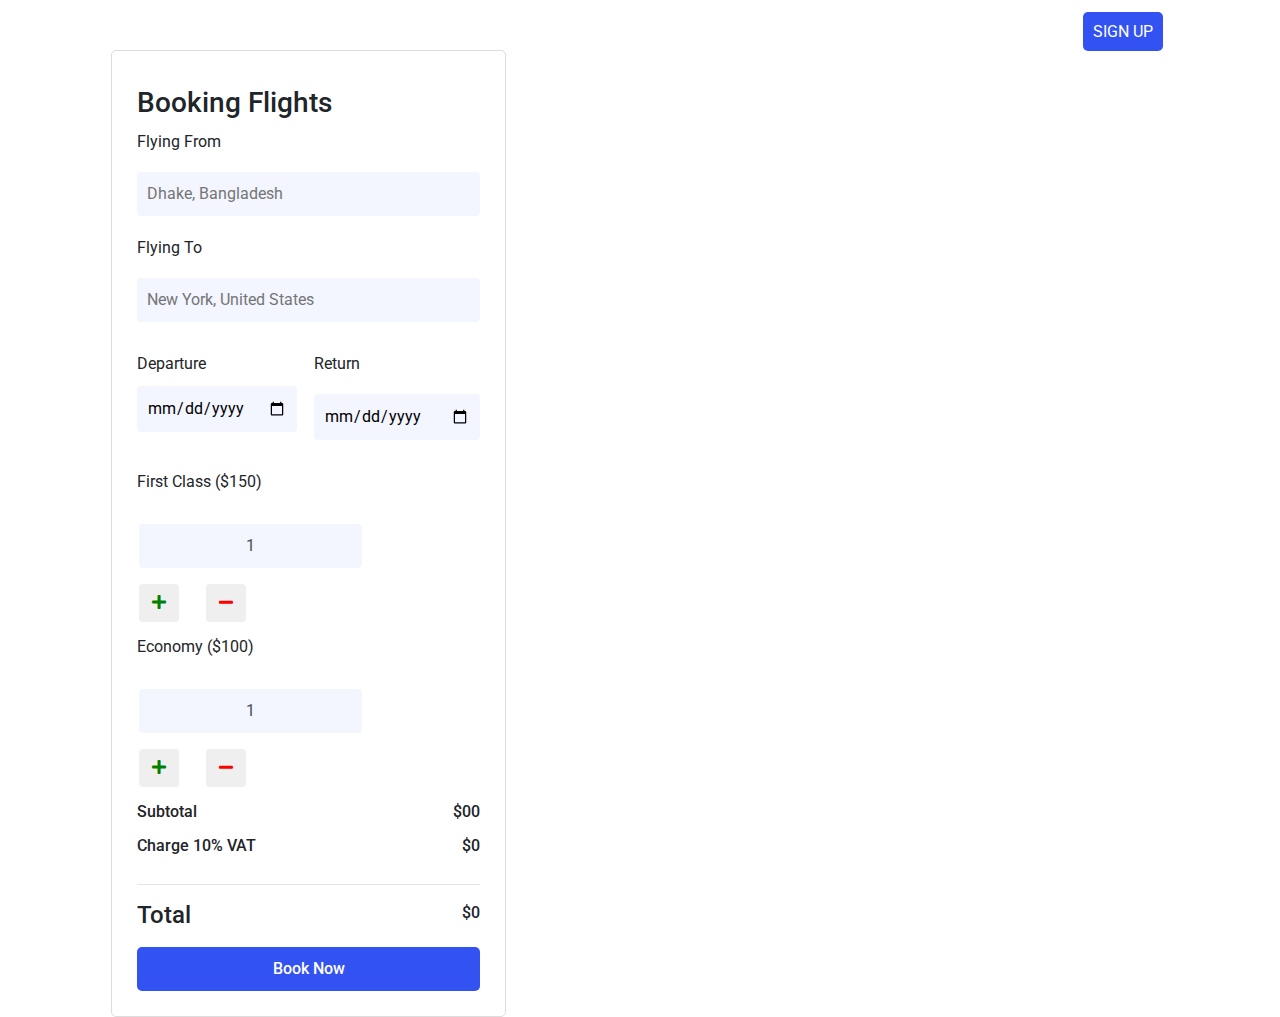
==== index.html @ 7e7ecfef "first push" ====
<!DOCTYPE html>
<html lang="en">

<head>
    <meta charset="UTF-8">
    <meta name="viewport" content="width=device-width, initial-scale=1.0">
    <title>Flight Booking</title>
    <!-- Fonts -->
    <link rel="preconnect" href="https://fonts.gstatic.com">
    <link href="https://fonts.googleapis.com/css2?family=Bebas+Neue&family=Roboto:wght@400;500;700&display=swap"
        rel="stylesheet">
        <link rel="stylesheet" href="https://maxcdn.bootstrapcdn.com/bootstrap/4.0.0/css/bootstrap.min.css">
        <link href="https://cdnjs.cloudflare.com/ajax/libs/font-awesome/5.11.2/css/all.css" rel="stylesheet" />
    <!-- Stylesheet -->
    <link rel="stylesheet" href="style.css">
</head>

<body>
    <!--Header and Menu Section-->
    <header class="container">
        <nav>
            <ul>
                <li><a href="#">Home</a></li>
                <li><a href="#">About Us</a></li>
                <li><a href="#">Contact</a></li>
                <li><a class="active" href="#">Sign Up</a></li>
            </ul>
        </nav>
    </header>

    <!--Booking Section-->
    <main class="main-content container">
        <div class="booking-form">
            <h3>Booking Flights</h3>
            <div class="input-group">
                <label for="">Flying From</label>
                <input class="inp-style" type="text" name="" placeholder="Dhake, Bangladesh">
            </div>
            <div class="input-group">
                <label for="">Flying To</label>
                <input class="inp-style" type="text" name="" placeholder="New York, United States">
            </div>
            <div class="inputs">
                <div class="input-group">
                    <label" for="">Departure</label>
                    <input class="inp-style" type="date" name="">
                </div>
                <div class="input-group">
                    <label for="">Return</label>
                    <input class="inp-style" type="date" name="">
                </div>
            </div>
            <div class="input-group f-class">
                <div>
                    <label for="">First Class ($150)</label>
                    <!-- <input class="inp-style inp-width" type="number" name=""> -->
                </div>
                <div class="plus-minus-btn">
                    
                    <input id="firstClass-count" type="text" class="form-control text-center" value="1">
                    <button onclick="handleTicketChange('firstClass', true)" class="btn btn-default"><i class="fas fa-plus "></i></button>
                    <button onclick="handleTicketChange('firstClass', false)" class="btn btn-default"><i class="fas fa-minus"></i></button>
                </div>
                <!-- <h5 id="phone-total">$1219</h5> -->
                
            </div>
            
            <div class="input-group f-class">
                <div>
                    <label for="">Economy ($100)</label>
                    <!-- <input class="inp-style inp-width" type="number" name=""> -->
                </div>
                <div class="plus-minus-btn">
                    
            
                        
                        <input id="ecoClass-count" type="text" class="form-control text-center pos" value="1">
                        <button onclick="handleTicketChange('ecoClass', true)" class="btn btn-default"><i class="fas fa-plus"></i></button>
                        <button onclick="handleTicketChange('ecoClass', false)" class="btn btn-default"><i class="fas fa-minus"></i></button>
                    
                </div>
                <!-- <h5 id="case-total">$59</h5> -->
            </div>
            <div class="calculations">
                <div class="amount">
                    <div class="left">
                        <p>Subtotal</p>
                    </div>
                    <div class="right">
                        <p id="total-price">$00</p>
                    </div>
                </div>

                <div class="amount">
                    <div class="left">
                        <p>Charge 10% VAT</p>
                    </div>
                    <div class="right">
                        <p id="vat-amount">$0</p>
                    </div>
                </div>
                <hr>
                <div class="amount">
                    <div class="left">
                        <h4>Total</h4>
                    </div>
                    <div class="right">
                        <p id="grand-total">$0</p>
                    </div>
                </div>
            </div>
            <button class="btn-style">Book Now</button>
        </div>

        <div class="booking-content">
            <h1>discover <br> around the world</h1>
            <p>Lorem ipsum dolor sit amet consectetur adipisicingelit. Provident voluptatibus quam fuga laborumalias veniam libero autem quasi maxime ullam vero nama imi dolor, architecto ab facilis eaque deserunt nobise voluptatibus quam</p>
        </div>

              <!-- JS -->
      <script>
        function handleTicketChange(ticket, isIncrease) {

            const ticketCount = getInputValue(ticket);
            let ticketNewCount = ticketCount;
            if (isIncrease == true) {
                ticketNewCount = ticketCount + 1;
            }
            if (isIncrease == false && ticketCount > 0) {
                ticketNewCount = ticketCount - 1;
            }
            document.getElementById(ticket + '-count').value = ticketNewCount;
            calculateTotal();
        }

        function calculateTotal() {
            const firstClassCount = getInputValue('firstClass');
            const ecoClassCount = getInputValue('ecoClass');

            const totalPrice = firstClassCount * 150 + ecoClassCount * 100;
            document.getElementById('total-price').innerText = '$' + totalPrice;

            const vat = Math.round(totalPrice * 0.1);
            document.getElementById('vat-amount').innerText = '$' + vat;

            const grandTotal = totalPrice + vat;
            document.getElementById('grand-total').innerText = '$' + grandTotal;
        }

        function getInputValue(ticket) {
            console.log(ticket);
            const ticketInput = document.getElementById(ticket + '-count');
            const ticketCount = parseInt(ticketInput.value);
            return ticketCount;
        }

       
    </script>
    </section>

    <!--Thank You-->
</body>

</html>
---- style.css ----
*{
    padding: 0;
    margin: 0;
    box-sizing: border-box;
    text-decoration: none;
    list-style-type: none;
}
body{
    font-family: 'Roboto', sans-serif;
    background:url("images/bg.png");
    background-repeat: no-repeat;
    background-position: center center;
    background-attachment: scroll;
    background-size: cover;
}

nav{
    height: 50px;
    width: 100%;
    padding: 20px 0;
}
.container{
    width: 1200px;
    max-width: 85%;
    margin: 0 auto;
}
nav ul{
    display: flex;
    justify-content: flex-end;
    margin: 0px 6px;
}
nav ul li a{
    color: #fff;
    padding: 10px;
    text-transform: uppercase;
}
nav ul li a:hover, a.active{
    background-color: #3352F2;
    border-radius: 5px;
}
.main-content{
    display: grid;
    grid-template-columns: 2fr 3fr;
    gap: 70px;
    align-items: center;
}
.booking-form{
    background-color: #fff;
    border: 1px solid #ddd;
    padding: 25px;
    border-radius: 5px;
    float: left;
}
.booking-form h3{
    margin: 10px 0px;
}
.booking-form  .input-group{
    margin: 10px 0;
}
.f-class{
    display: flex;
    justify-content: space-between;
    align-items: center;
}
.inp-width{
    min-width: 300px;
}
.plus-minus-btn{
    color: #3352F2;
    font-size: 30px;
    padding: 2px;
    margin-top: 10px;
    word-spacing: 20px;
}
.booking-form  .calculations{
    margin: 10px 0;
}
.booking-form  .calculations p{
    font-weight: 500;
    margin-bottom: 10px;
}
.booking-form input{
    width: 100%;
    display: block;
    padding: 10px;
    border-radius: 5px;
    border: none;
    background: #F3F5FF;
    border-radius: 4px;
    margin: 10px 0;
}
.booking-form .inputs{
    display: grid;
    grid-template-columns: 1fr 1fr;
    gap: 10px;
}
.booking-content{
    color: #fff;
    width: 80%;
}
.booking-content h1{
    font-size: 70px;
    text-transform: uppercase;
    font-family: 'Bebas Neue', cursive;
    font-weight: 400;
    margin-bottom: 25px;
}

.btn-style{
    display: block;
    width: 100%;
    padding: 10px;
    border-radius: 5px;
    border: none;
    color: #fff;
    font-weight: 500;
    background-color:  #3352F2;
}
.amount{
    display: flex;
    justify-content: space-between;
}

.plus-minus-btn{
    float: left;
}
.pos{
    position: relative;
}
.fa-plus{
    color: green;
}
.fa-minus{
    color:red;
}
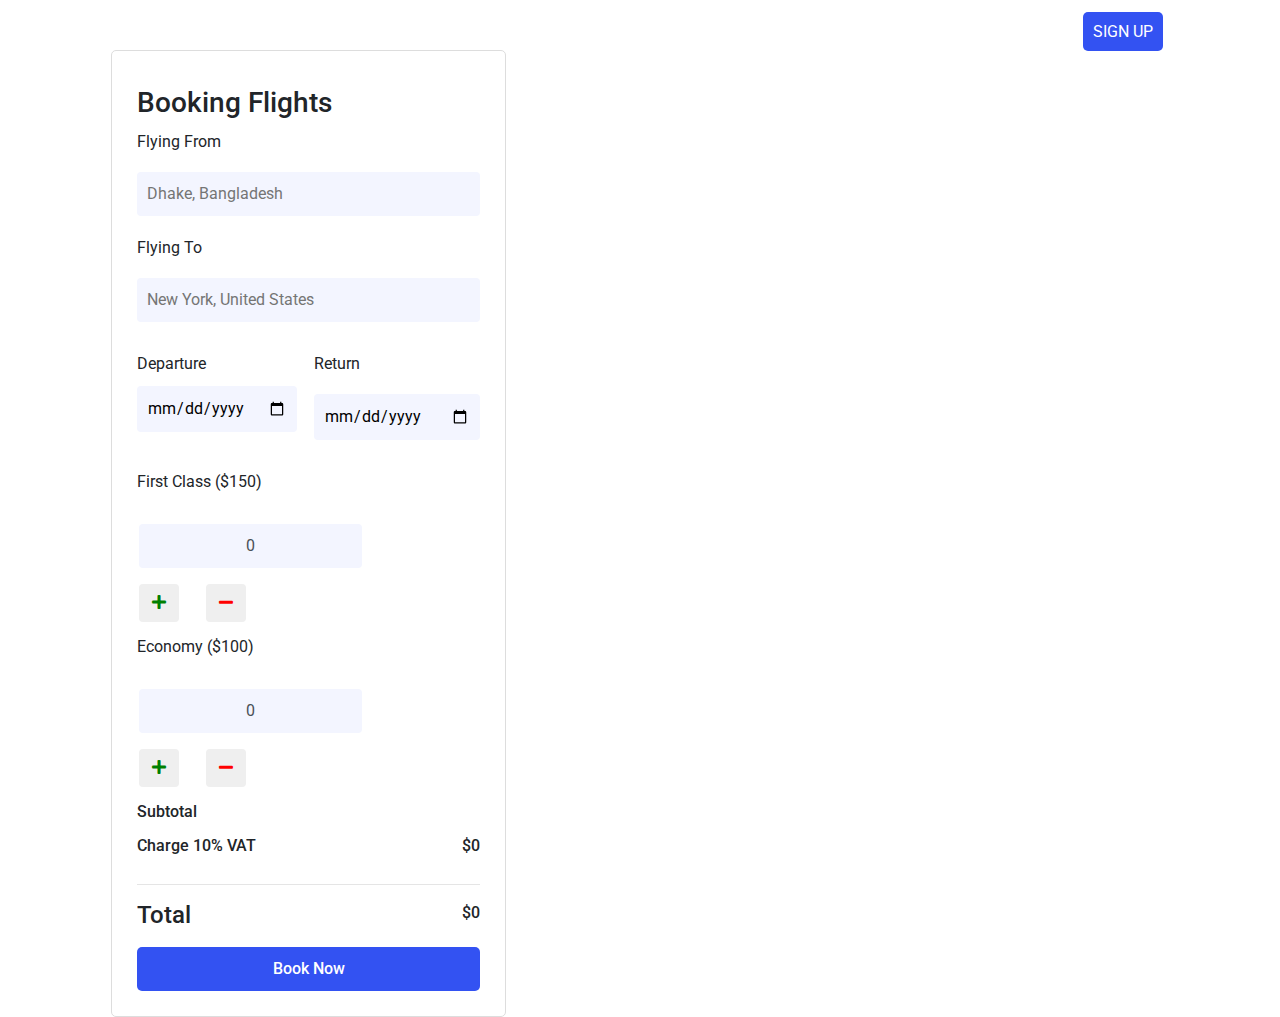
==== commit 626ff3b0: "final push" ====
--- a/index.html
+++ b/index.html
@@ -30,7 +30,8 @@
 
     <!--Booking Section-->
     <main class="main-content container">
-        <div class="booking-form">
+        
+        <div id="submit-area" class="booking-form">
             <h3>Booking Flights</h3>
             <div class="input-group">
                 <label for="">Flying From</label>
@@ -56,10 +57,12 @@
                     <!-- <input class="inp-style inp-width" type="number" name=""> -->
                 </div>
                 <div class="plus-minus-btn">
-                    
-                    <input id="firstClass-count" type="text" class="form-control text-center" value="1">
-                    <button onclick="handleTicketChange('firstClass', true)" class="btn btn-default"><i class="fas fa-plus "></i></button>
-                    <button onclick="handleTicketChange('firstClass', false)" class="btn btn-default"><i class="fas fa-minus"></i></button>
+                
+                    <input id="firstClass-count" type="text" class="form-control text-center" value="0">
+                    <button onclick="handleTicketChange('firstClass', true)" class="btn btn-default"><i
+                            class="fas fa-plus "></i></button>
+                    <button onclick="handleTicketChange('firstClass', false)" class="btn btn-default"><i
+                            class="fas fa-minus"></i></button>
                 </div>
                 <!-- <h5 id="phone-total">$1219</h5> -->
                 
@@ -71,13 +74,11 @@
                     <!-- <input class="inp-style inp-width" type="number" name=""> -->
                 </div>
                 <div class="plus-minus-btn">
-                    
-            
-                        
-                        <input id="ecoClass-count" type="text" class="form-control text-center pos" value="1">
-                        <button onclick="handleTicketChange('ecoClass', true)" class="btn btn-default"><i class="fas fa-plus"></i></button>
-                        <button onclick="handleTicketChange('ecoClass', false)" class="btn btn-default"><i class="fas fa-minus"></i></button>
-                    
+
+                    <input id="ecoClass-count" type="text" class="form-control text-center pos" value="0">
+                    <button onclick="handleTicketChange('ecoClass', true)" class="btn btn-default"><i class="fas fa-plus"></i></button>
+                    <button onclick="handleTicketChange('ecoClass', false)" class="btn btn-default"><i class="fas fa-minus"></i></button>
+                
                 </div>
                 <!-- <h5 id="case-total">$59</h5> -->
             </div>
@@ -109,13 +110,25 @@
                     </div>
                 </div>
             </div>
-            <button class="btn-style">Book Now</button>
+            <button id="submit" onclick="passValues();" class="btn-style">Book Now</button>
         </div>
 
         <div class="booking-content">
             <h1>discover <br> around the world</h1>
             <p>Lorem ipsum dolor sit amet consectetur adipisicingelit. Provident voluptatibus quam fuga laborumalias veniam libero autem quasi maxime ullam vero nama imi dolor, architecto ab facilis eaque deserunt nobise voluptatibus quam</p>
         </div>
+       
+        <!-- confirmation -->
+        <section id="confirmation-area">
+  
+            <div id="box" class="box-idth">
+                
+                <h2><strong>Thanks For Booking</strong></h2>
+                
+    
+            </div>
+           
+        </section>
 
               <!-- JS -->
       <script>
@@ -153,8 +166,21 @@
             const ticketCount = parseInt(ticketInput.value);
             return ticketCount;
         }
+        // confirmation
+        const submitBtn = document.getElementById("submit");
+        submitBtn.addEventListener("click", function () {
+            const submitArea = document.getElementById("submit-area");
+            submitArea.style.display = "none";
+            const transactionArea=document.getElementById("confirmation-area");
+            transactionArea.style.display="block";
+        })
 
-       
+        function passValues(){
+            var totalCost = document.getElementById("total-price").value;
+            localStorage.setItem("totalCost");
+            return false;
+        }
+        document.getElementById("total-price").innerHTML=localStorage.getItem("textvalues");
     </script>
     </section>
 
--- a/style.css
+++ b/style.css
@@ -132,4 +132,17 @@
 }
 .fa-minus{
     color:red;
+}
+
+#confirmation-area{
+    display: none;
+}
+.box-idth{
+    background-color:rgb(110, 191, 245);
+    border-radius: 10px;
+    margin-left: 20px;
+    width: 65%;
+    float: left;
+    padding:  25px;
+    box-shadow: 5px 10px 8px 10px #474545;
 }